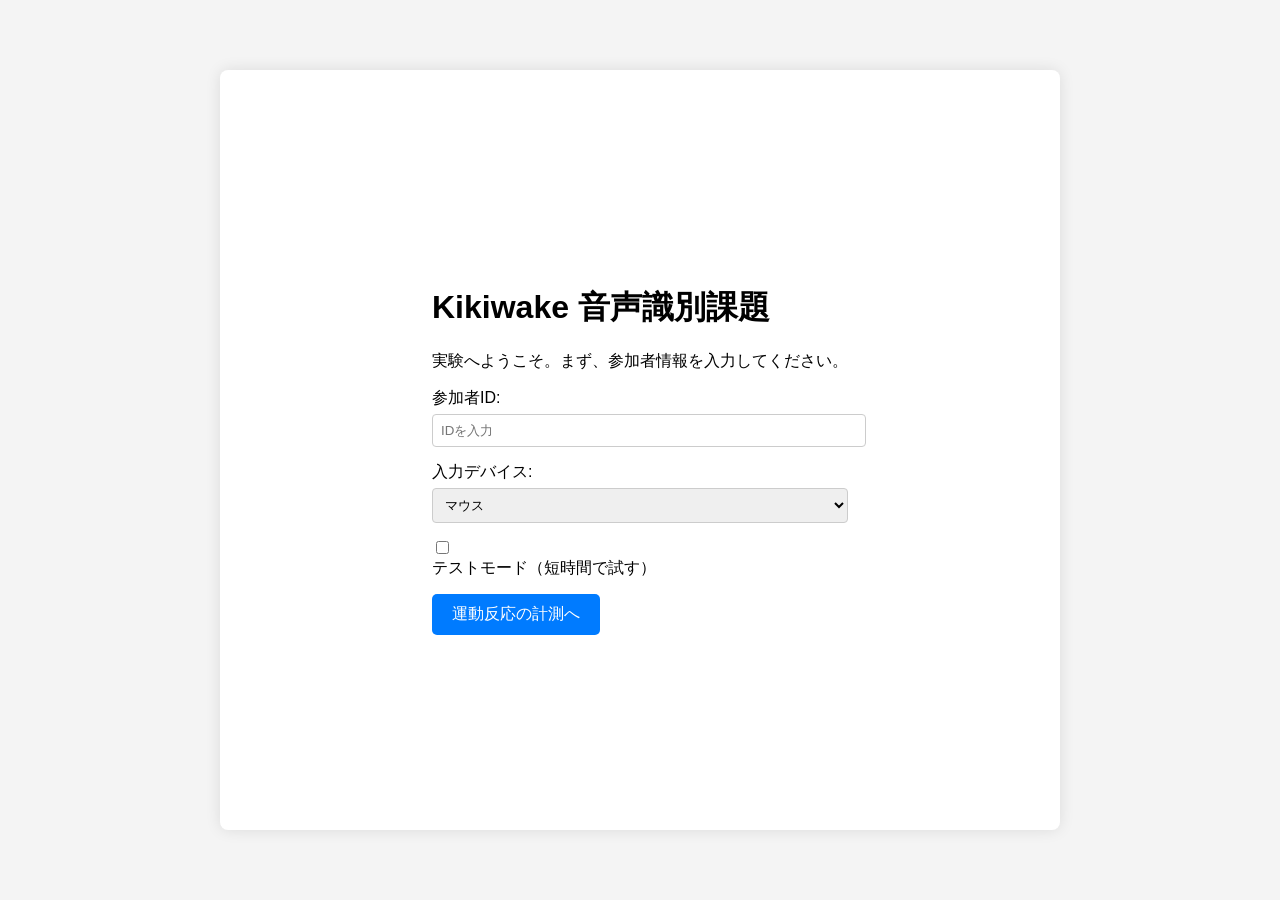
==== index.html @ bd168bdb "修正版" ====
<!DOCTYPE html>
<html lang="ja">
<head>
    <meta charset="UTF-8">
    <meta name="viewport" content="width=device-width, initial-scale=1.0">
    <title>Kikiwake - 音声識別課題</title>
    <link rel="stylesheet" href="style.css">
</head>
<body>
    <div id="app">
        <!-- SCREEN: Welcome & Metadata -->
        <div id="screen-welcome" class="screen active">
            <h1>Kikiwake 音声識別課題</h1>
            <p>実験へようこそ。まず、参加者情報を入力してください。</p>
            <div class="form-group">
                <label for="participant-id">参加者ID:</label>
                <input type="text" id="participant-id" placeholder="IDを入力">
            </div>
            <div class="form-group">
                <label for="input-device">入力デバイス:</label>
                <select id="input-device">
                    <option value="mouse">マウス</option>
                    <option value="keyboard">キーボード (スペースキー)</option>
                    <option value="touch">タッチ</option>
                </select>
            </div>
            <div class="form-group">
                <input type="checkbox" id="test-mode-toggle">
                <label for="test-mode-toggle">テストモード（短時間で試す）</label>
            </div>
            <button id="btn-start-motor">運動反応の計測へ</button>
        </div>

        <!-- SCREEN: Motor Calibration -->
        <div id="screen-motor" class="screen">
            <h2>運動反応の計測</h2>
            <p>ビープ音が聞こえたら、できるだけ速く下のエリアを押してください。</p>
            <p>試行: <span id="motor-counter">0</span> / <span id="motor-total-trials">--</span></p>
            <div id="motor-area-container">
                <button id="btn-start-calibration">計測を開始</button>
                <div id="motor-area" style="display: none;">
                    <p>ここにタッチ or クリック or スペースキー</p>
                </div>
            </div>
        </div>

        <!-- SCREEN: Main Task Instruction -->
        <div id="screen-main-intro" class="screen">
            <h2>本課題の説明</h2>
            <p>これから本課題を開始します。</p>
            <p>1. 合図音に続いて、課題の音声が再生されます。<br>
               2. <strong>「何の音かわかった」と判断した瞬間</strong>に、できるだけ速くボタンを押してください。<br>
               3. 音声が停止した後、聞こえた音のカテゴリを選択してください。</p>
            <button id="btn-start-main">本課題を開始</button>
        </div>

        <!-- SCREEN: Trial (Play & Press) -->
        <div id="screen-trial" class="screen">
            <h2>音を聴いています...</h2>
            <p>試行: <span id="trial-counter">0</span> / <span id="total-trials">--</span></p>
            <div id="press-button">わかった瞬間に押す (スペース / クリック)</div>
        </div>

        <!-- SCREEN: Choice -->
        <div id="screen-choice" class="screen">
            <h2>カテゴリを選択</h2>
            <div id="choice-container">
                <div id="choice-step-1-initials" class="choice-step active">
                    <!-- First-letter (initial) buttons will be injected here -->
                </div>
                <div id="choice-step-2-candidates" class="choice-step">
                    <!-- Candidate buttons will be injected here -->
                </div>
            </div>
                <div id="choice-controls" class="choice-controls">
                    <button id="btn-back-to-initials" style="display: none;">頭文字の選択に戻る</button>
                    <button id="btn-confirm-choice" disabled>選択を確定</button>
                </div>        </div>

        <!-- SCREEN: Break -->
        <div id="screen-break" class="screen">
            <h2>休憩</h2>
            <p>しばらく休憩してください。</p>
            <p>準備ができたら、下のボタンを押して実験を再開してください。</p>
            <button id="btn-resume">実験を再開する</button>
        </div>

        <!-- SCREEN: Results -->
        <div id="screen-results" class="screen">
            <h2>実験終了</h2>
            <p>ご協力ありがとうございました。</p>
            <button id="btn-download-logs">ログをダウンロード (CSV)</button>
            <p id="save-status"></p>
        </div>
    </div>

    <!-- Firebase SDKs (Placeholder) -->
    <!-- <script type="module" src="firebase-config.js"></script> -->
    <script src="script.js?v=2026021501" type="module"></script>
</body>
---- style.css ----
html, body {
    height: 100%;
    overflow: hidden; /* Prevent scrolling on the body */
    margin: 0;
}

body {
    font-family: -apple-system, BlinkMacSystemFont, 'Segoe UI', Roboto, 'Helvetica Neue', Arial, sans-serif;
    display: flex;
    justify-content: center;
    align-items: center;
    background-color: #f4f4f4;
}

#app {
    width: 90%;
    max-width: 800px;
    background: white;
    padding: 20px;
    border-radius: 8px;
    box-shadow: 0 0 15px rgba(0,0,0,0.1);
    display: flex; /* Use flexbox to center the active screen */
    align-items: center;
    justify-content: center;
    min-height: 80vh;
}

.screen {
    display: none;
}
.screen.active {
    display: block;
    animation: fadeIn 0.5s;
}

@keyframes fadeIn {
    from { opacity: 0; }
    to { opacity: 1; }
}

/* --- Gojuon Grid Styles for Step 1 --- */
.choice-step.gojuon-grid {
    display: grid;
    grid-template-columns: repeat(10, 1fr); /* 10 columns for vertical Gojuon */
    gap: 5px;
    padding: 10px;
    border: 1px solid #ccc;
    border-radius: 5px;
}

.gojuon-grid .initial-btn {
    width: 100%;
    aspect-ratio: 1 / 1; /* Make buttons square */
    font-size: 1.1em;
}

.gojuon-grid .initial-btn:not(.placeholder):not([disabled]) {
    font-weight: bold;
    color: #0056b3; /* Make active buttons stand out */
}

.gojuon-grid .initial-btn.disabled {
    background-color: #f8f8f8;
    color: #ddd; /* Lighter color for disabled buttons */
    cursor: not-allowed;
    border-color: #eee;
}
.gojuon-grid .placeholder {
    visibility: hidden;
}

/* --- Radial Menu Styles for Step 2 (Overlay) --- */
.choice-step.radial-menu-overlay {
    position: fixed;
    top: 0;
    left: 0;
    width: 100%;
    height: 100%;
    background-color: rgba(0, 0, 0, 0.2); /* Semi-transparent backdrop */
    z-index: 1000;
    display: flex;
    align-items: center;
    justify-content: center;
}

.radial-menu {
    position: relative;
    width: 400px;
    height: 400px;
}

.radial-menu .candidate-btn {
    position: absolute;
    margin: 0;
    width: auto;
    max-width: 140px;
    height: 70px;
    padding: 0 15px;
    border-radius: 35px;
    font-size: 1.1em;
    white-space: nowrap;
    overflow: hidden;
    text-overflow: ellipsis;
    transition: transform 0.1s ease-out, background-color 0.1s ease;
    box-shadow: 0 2px 5px rgba(0,0,0,0.1);
}

.radial-menu .candidate-btn:hover {
    background-color: #ddd;
}

.center-text {
    position: absolute;
    top: 50%;
    left: 50%;
    transform: translate(-50%, -50%);
    font-size: 2em;
    color: #555;
    background-color: rgba(255, 255, 255, 0.8);
    width: 80px;
    height: 80px;
    border-radius: 50%;
    display: flex;
    align-items: center;
    justify-content: center;
    pointer-events: none; /* Allow clicks to pass through */
}

/* General button and form styles */
.choice-btn {
    padding: 10px 15px;
    font-size: 1em;
    cursor: pointer;
    border: 1px solid #ccc;
    background-color: #f9f9f9;
    border-radius: 5px;
    transition: background-color 0.2s;
}
.choice-btn:hover:not(:disabled) {
    background-color: #e0e0e0;
}
.choice-btn.selected {
    background-color: #007bff;
    color: white;
    border-color: #007bff;
}
.choice-btn:disabled {
    opacity: 0.5;
    cursor: not-allowed;
}

.form-group {
    margin-bottom: 15px;
}
.form-group label {
    display: block;
    margin-bottom: 5px;
}
.form-group input[type="text"], .form-group select {
    width: 100%;
    padding: 8px;
    border: 1px solid #ccc;
    border-radius: 4px;
}

button {
    padding: 10px 20px;
    font-size: 1em;
    cursor: pointer;
    background-color: #007bff;
    color: white;
    border: none;
    border-radius: 5px;
}
button:disabled {
    background-color: #ccc;
}

.choice-controls {
    margin-top: 20px;
    text-align: center;
}
.choice-step {
    display: none;
}
.choice-step.active {
    display: block; /* Default display */
}

/* Special case for grid */
.choice-step.active.gojuon-grid {
    display: grid;
}

/* Special case for radial menu */
.choice-step.active.radial-menu {
    display: flex;
}

#press-button {
    height: 200px;
    background-color: #e9e9e9;
    display: flex;
    align-items: center;
    justify-content: center;
    font-size: 1.5em;
    cursor: pointer;
    border-radius: 8px;
    user-select: none;
}

/* --- Motor Calibration Screen Styles --- */
#motor-area-container {
    display: flex;
    justify-content: center;
    align-items: center;
    min-height: 300px;
    background-color: #f0f0f0;
    border-radius: 8px;
    padding: 20px;
}

#btn-start-calibration {
    padding: 20px 40px;
    font-size: 1.2em;
}

#motor-area {
    width: 100%;
    height: 100%;
    min-height: 300px;
    display: flex;
    align-items: center;
    justify-content: center;
    cursor: pointer;
    background-color: #dcdcdc; /* Higher contrast background */
    border: 2px dashed #aaaaaa;
    border-radius: 8px;
}

#motor-area.responded {
    background-color: #a8d58c; /* Greenish background for response feedback */
}

#motor-area p {
    font-size: 1.5em;
    color: #333;
    user-select: none;
}

/* --- Overlay Controls Styles --- */
.overlay-controls {
    position: absolute;
    bottom: 5vh; /* Position at 5% from the bottom of the viewport */
    left: 50%;
    transform: translateX(-50%);
    background: rgba(255, 255, 255, 0.95);
    padding: 15px 20px;
    border-radius: 40px;
    box-shadow: 0 4px 15px rgba(0,0,0,0.2);
    z-index: 1001; /* Ensure controls are on top of the radial menu backdrop */
    display: flex;
    gap: 15px;
}

/* =========================================================
   ★ 読みやすさ（コントラスト）改善：上書き
   ========================================================= */

.radial-menu .candidate-btn {
    color: #111111;
    border: 2px solid #333333;
    background-color: #ffffff;
    font-weight: 700;
}

.radial-menu .candidate-btn:hover {
    background-color: #e6f2ff;
    border-color: #005fcc;
}

.radial-menu .candidate-btn.branch {
    background-color: #f0f0f0;
    border-style: dashed;
}

.radial-menu .candidate-btn.selected,
.choice-btn.selected {
    background-color: #005fcc;
    color: #ffffff;
    border-color: #003a80;
    box-shadow: 0 0 0 3px rgba(0,95,204,0.35);
}

.gojuon-grid .initial-btn:not(.placeholder):not([disabled]) {
    color: #003a80;
}

.radial-menu .candidate-btn {
    letter-spacing: 0.02em;
}

/* =========================================================
   ★ Pie menu (donut sectors) — shortest movement
   ========================================================= */

.pie-overlay{
  position: fixed;
  inset: 0;
  background: rgba(0,0,0,0.2);
  z-index: 1000;

  /* ★ overlayが下のUIをブロックしない */
  pointer-events: none;
}

.pie-svg{
  position: absolute;
  left: 0; top: 0;
  width: 100vw;
  height: 100vh;

  pointer-events: none;
}

.pie-sector{
  pointer-events: auto;
  stroke: #111;
  stroke-width: 2;
  fill: #fff;
}

.pie-sector:hover,
.pie-sector.active{
  fill: #e6f2ff;
  stroke: #005fcc;
}

.pie-sector.selected{
  fill: #005fcc;
  stroke: #003a80;
}

.pie-label{
  font-size: 16px;
  font-weight: 700;
  fill: #111;
  user-select: none;
  pointer-events: none;
}

.pie-label.selected{
  fill: #fff;
}

/* パイメニュー近くの操作ボタン（決定/戻る） */
.pie-controls{
  position: absolute;
  transform: translate(-50%, -50%);
  pointer-events: auto; /* ここだけクリックできる */
  z-index: 1001;
  display: flex;
  gap: 10px;
  background: rgba(255,255,255,0.92);
  border: 2px solid #333;
  border-radius: 999px;
  padding: 10px 12px;
  box-shadow: 0 4px 14px rgba(0,0,0,0.25);
}

.pie-controls button{
  background: #005fcc;
  color: #fff;
  border: 2px solid #003a80;
  border-radius: 999px;
  padding: 8px 14px;
  font-weight: 700;
}

.pie-controls button:disabled{
  background: #bbb;
  border-color: #999;
  color: #555;
}

/* 任意：長い決まり字の視認性を少し改善（ボタン式が残っててもOK） */
.radial-menu .candidate-btn{
  max-width: 200px;
}
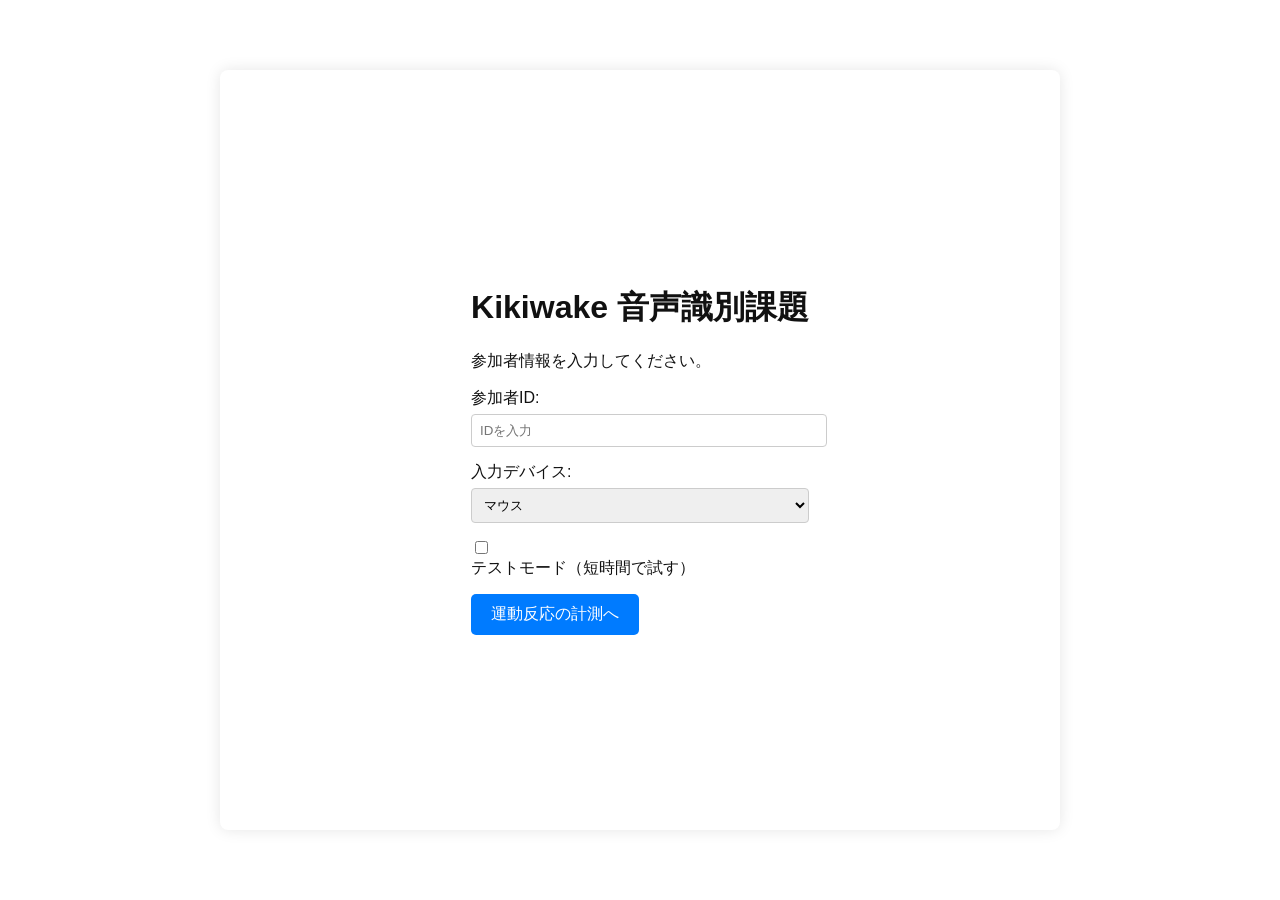
==== commit be812c59: "ボタンを中心に修正" ====
--- a/index.html
+++ b/index.html
@@ -3,7 +3,7 @@
 <head>
     <meta charset="UTF-8">
     <meta name="viewport" content="width=device-width, initial-scale=1.0">
-    <title>Kikiwake - 音声識別課題</title>
+    <title>百人一首早押し課題</title>
     <link rel="stylesheet" href="style.css">
 </head>
 <body>
@@ -11,7 +11,7 @@
         <!-- SCREEN: Welcome & Metadata -->
         <div id="screen-welcome" class="screen active">
             <h1>Kikiwake 音声識別課題</h1>
-            <p>実験へようこそ。まず、参加者情報を入力してください。</p>
+            <p>参加者情報を入力してください。</p>
             <div class="form-group">
                 <label for="participant-id">参加者ID:</label>
                 <input type="text" id="participant-id" placeholder="IDを入力">
@@ -89,7 +89,6 @@
         <div id="screen-results" class="screen">
             <h2>実験終了</h2>
             <p>ご協力ありがとうございました。</p>
-            <button id="btn-download-logs">ログをダウンロード (CSV)</button>
             <p id="save-status"></p>
         </div>
     </div>
@@ -97,4 +96,5 @@
     <!-- Firebase SDKs (Placeholder) -->
     <!-- <script type="module" src="firebase-config.js"></script> -->
     <script src="script.js?v=2026021501" type="module"></script>
-</body>+</body>
+<!-- redeploy -->
--- a/style.css
+++ b/style.css
@@ -1,6 +1,6 @@
 html, body {
     height: 100%;
-    overflow: hidden; /* Prevent scrolling on the body */
+    overflow: hidden;
     margin: 0;
 }
 
@@ -9,7 +9,8 @@
     display: flex;
     justify-content: center;
     align-items: center;
-    background-color: #f4f4f4;
+    background-color: #ffffff;
+    color: #111111;
 }
 
 #app {
@@ -19,150 +20,58 @@
     padding: 20px;
     border-radius: 8px;
     box-shadow: 0 0 15px rgba(0,0,0,0.1);
-    display: flex; /* Use flexbox to center the active screen */
+    display: flex;
     align-items: center;
     justify-content: center;
     min-height: 80vh;
 }
 
-.screen {
-    display: none;
-}
-.screen.active {
-    display: block;
-    animation: fadeIn 0.5s;
-}
+.screen { display: none; }
+.screen.active { display: block; animation: fadeIn 0.5s; }
+@keyframes fadeIn { from { opacity: 0; } to { opacity: 1; } }
 
-@keyframes fadeIn {
-    from { opacity: 0; }
-    to { opacity: 1; }
-}
-
-/* --- Gojuon Grid Styles for Step 1 --- */
+/* --- Gojuon Grid Styles --- */
 .choice-step.gojuon-grid {
     display: grid;
-    grid-template-columns: repeat(10, 1fr); /* 10 columns for vertical Gojuon */
+    grid-template-columns: repeat(10, 1fr);
     gap: 5px;
     padding: 10px;
     border: 1px solid #ccc;
     border-radius: 5px;
 }
-
 .gojuon-grid .initial-btn {
     width: 100%;
-    aspect-ratio: 1 / 1; /* Make buttons square */
+    aspect-ratio: 1 / 1;
     font-size: 1.1em;
+    background-color: #ffffff;
+    color: #111111;
+    border: 2px solid #444444;
+    font-weight: 600;
 }
-
 .gojuon-grid .initial-btn:not(.placeholder):not([disabled]) {
-    font-weight: bold;
-    color: #0056b3; /* Make active buttons stand out */
+    color: #003a80;
 }
-
+.gojuon-grid .initial-btn:hover {
+    background-color: #e6f2ff;
+    border-color: #005fcc;
+}
 .gojuon-grid .initial-btn.disabled {
-    background-color: #f8f8f8;
-    color: #ddd; /* Lighter color for disabled buttons */
-    cursor: not-allowed;
-    border-color: #eee;
-}
-.gojuon-grid .placeholder {
-    visibility: hidden;
-}
-
-/* --- Radial Menu Styles for Step 2 (Overlay) --- */
-.choice-step.radial-menu-overlay {
-    position: fixed;
-    top: 0;
-    left: 0;
-    width: 100%;
-    height: 100%;
-    background-color: rgba(0, 0, 0, 0.2); /* Semi-transparent backdrop */
-    z-index: 1000;
-    display: flex;
-    align-items: center;
-    justify-content: center;
-}
-
-.radial-menu {
-    position: relative;
-    width: 400px;
-    height: 400px;
-}
-
-.radial-menu .candidate-btn {
-    position: absolute;
-    margin: 0;
-    width: auto;
-    max-width: 140px;
-    height: 70px;
-    padding: 0 15px;
-    border-radius: 35px;
-    font-size: 1.1em;
-    white-space: nowrap;
-    overflow: hidden;
-    text-overflow: ellipsis;
-    transition: transform 0.1s ease-out, background-color 0.1s ease;
-    box-shadow: 0 2px 5px rgba(0,0,0,0.1);
-}
-
-.radial-menu .candidate-btn:hover {
-    background-color: #ddd;
-}
-
-.center-text {
-    position: absolute;
-    top: 50%;
-    left: 50%;
-    transform: translate(-50%, -50%);
-    font-size: 2em;
-    color: #555;
-    background-color: rgba(255, 255, 255, 0.8);
-    width: 80px;
-    height: 80px;
-    border-radius: 50%;
-    display: flex;
-    align-items: center;
-    justify-content: center;
-    pointer-events: none; /* Allow clicks to pass through */
-}
-
-/* General button and form styles */
-.choice-btn {
-    padding: 10px 15px;
-    font-size: 1em;
-    cursor: pointer;
-    border: 1px solid #ccc;
-    background-color: #f9f9f9;
-    border-radius: 5px;
-    transition: background-color 0.2s;
-}
-.choice-btn:hover:not(:disabled) {
-    background-color: #e0e0e0;
-}
-.choice-btn.selected {
-    background-color: #007bff;
-    color: white;
-    border-color: #007bff;
-}
-.choice-btn:disabled {
-    opacity: 0.5;
+    background-color: #eeeeee;
+    color: #aaaaaa;
+    border-color: #dddddd;
     cursor: not-allowed;
 }
+.gojuon-grid .placeholder { visibility: hidden; }
 
-.form-group {
-    margin-bottom: 15px;
-}
-.form-group label {
-    display: block;
-    margin-bottom: 5px;
-}
+/* --- General button and form styles --- */
+.form-group { margin-bottom: 15px; }
+.form-group label { display: block; margin-bottom: 5px; }
 .form-group input[type="text"], .form-group select {
     width: 100%;
     padding: 8px;
     border: 1px solid #ccc;
     border-radius: 4px;
 }
-
 button {
     padding: 10px 20px;
     font-size: 1em;
@@ -172,30 +81,7 @@
     border: none;
     border-radius: 5px;
 }
-button:disabled {
-    background-color: #ccc;
-}
-
-.choice-controls {
-    margin-top: 20px;
-    text-align: center;
-}
-.choice-step {
-    display: none;
-}
-.choice-step.active {
-    display: block; /* Default display */
-}
-
-/* Special case for grid */
-.choice-step.active.gojuon-grid {
-    display: grid;
-}
-
-/* Special case for radial menu */
-.choice-step.active.radial-menu {
-    display: flex;
-}
+button:disabled { background-color: #ccc; }
 
 #press-button {
     height: 200px;
@@ -208,8 +94,6 @@
     border-radius: 8px;
     user-select: none;
 }
-
-/* --- Motor Calibration Screen Styles --- */
 #motor-area-container {
     display: flex;
     justify-content: center;
@@ -219,12 +103,7 @@
     border-radius: 8px;
     padding: 20px;
 }
-
-#btn-start-calibration {
-    padding: 20px 40px;
-    font-size: 1.2em;
-}
-
+#btn-start-calibration { padding: 20px 40px; font-size: 1.2em; }
 #motor-area {
     width: 100%;
     height: 100%;
@@ -233,114 +112,44 @@
     align-items: center;
     justify-content: center;
     cursor: pointer;
-    background-color: #dcdcdc; /* Higher contrast background */
+    background-color: #dcdcdc;
     border: 2px dashed #aaaaaa;
     border-radius: 8px;
 }
+#motor-area.responded { background-color: #a8d58c; }
+#motor-area p { font-size: 1.5em; color: #333; user-select: none; }
 
-#motor-area.responded {
-    background-color: #a8d58c; /* Greenish background for response feedback */
-}
-
-#motor-area p {
-    font-size: 1.5em;
-    color: #333;
-    user-select: none;
-}
-
-/* --- Overlay Controls Styles --- */
-.overlay-controls {
-    position: absolute;
-    bottom: 5vh; /* Position at 5% from the bottom of the viewport */
-    left: 50%;
-    transform: translateX(-50%);
-    background: rgba(255, 255, 255, 0.95);
-    padding: 15px 20px;
-    border-radius: 40px;
-    box-shadow: 0 4px 15px rgba(0,0,0,0.2);
-    z-index: 1001; /* Ensure controls are on top of the radial menu backdrop */
-    display: flex;
-    gap: 15px;
-}
-
-/* =========================================================
-   ★ 読みやすさ（コントラスト）改善：上書き
-   ========================================================= */
-
-.radial-menu .candidate-btn {
-    color: #111111;
-    border: 2px solid #333333;
-    background-color: #ffffff;
-    font-weight: 700;
-}
-
-.radial-menu .candidate-btn:hover {
-    background-color: #e6f2ff;
-    border-color: #005fcc;
-}
-
-.radial-menu .candidate-btn.branch {
-    background-color: #f0f0f0;
-    border-style: dashed;
-}
-
-.radial-menu .candidate-btn.selected,
-.choice-btn.selected {
-    background-color: #005fcc;
-    color: #ffffff;
-    border-color: #003a80;
-    box-shadow: 0 0 0 3px rgba(0,95,204,0.35);
-}
-
-.gojuon-grid .initial-btn:not(.placeholder):not([disabled]) {
-    color: #003a80;
-}
-
-.radial-menu .candidate-btn {
-    letter-spacing: 0.02em;
-}
-
-/* =========================================================
-   ★ Pie menu (donut sectors) — shortest movement
-   ========================================================= */
-
+/* --- Pie Menu --- */
 .pie-overlay{
   position: fixed;
   inset: 0;
   background: rgba(0,0,0,0.2);
   z-index: 1000;
-
-  /* ★ overlayが下のUIをブロックしない */
   pointer-events: none;
 }
-
 .pie-svg{
   position: absolute;
   left: 0; top: 0;
   width: 100vw;
   height: 100vh;
-
   pointer-events: none;
 }
-
 .pie-sector{
   pointer-events: auto;
   stroke: #111;
   stroke-width: 2;
   fill: #fff;
+  cursor: pointer;
+  transition: fill 0.1s ease;
 }
-
-.pie-sector:hover,
-.pie-sector.active{
+.pie-sector:hover, .pie-sector.active{
   fill: #e6f2ff;
   stroke: #005fcc;
 }
-
 .pie-sector.selected{
   fill: #005fcc;
   stroke: #003a80;
 }
-
 .pie-label{
   font-size: 16px;
   font-weight: 700;
@@ -348,16 +157,13 @@
   user-select: none;
   pointer-events: none;
 }
-
 .pie-label.selected{
   fill: #fff;
 }
-
-/* パイメニュー近くの操作ボタン（決定/戻る） */
 .pie-controls{
   position: absolute;
   transform: translate(-50%, -50%);
-  pointer-events: auto; /* ここだけクリックできる */
+  pointer-events: auto;
   z-index: 1001;
   display: flex;
   gap: 10px;
@@ -367,7 +173,6 @@
   padding: 10px 12px;
   box-shadow: 0 4px 14px rgba(0,0,0,0.25);
 }
-
 .pie-controls button{
   background: #005fcc;
   color: #fff;
@@ -376,14 +181,14 @@
   padding: 8px 14px;
   font-weight: 700;
 }
-
 .pie-controls button:disabled{
   background: #bbb;
   border-color: #999;
   color: #555;
+  cursor: not-allowed;
 }
 
-/* 任意：長い決まり字の視認性を少し改善（ボタン式が残っててもOK） */
-.radial-menu .candidate-btn{
-  max-width: 200px;
+#results-stats {
+    font-size: 16px;
+    line-height: 1.6;
 }
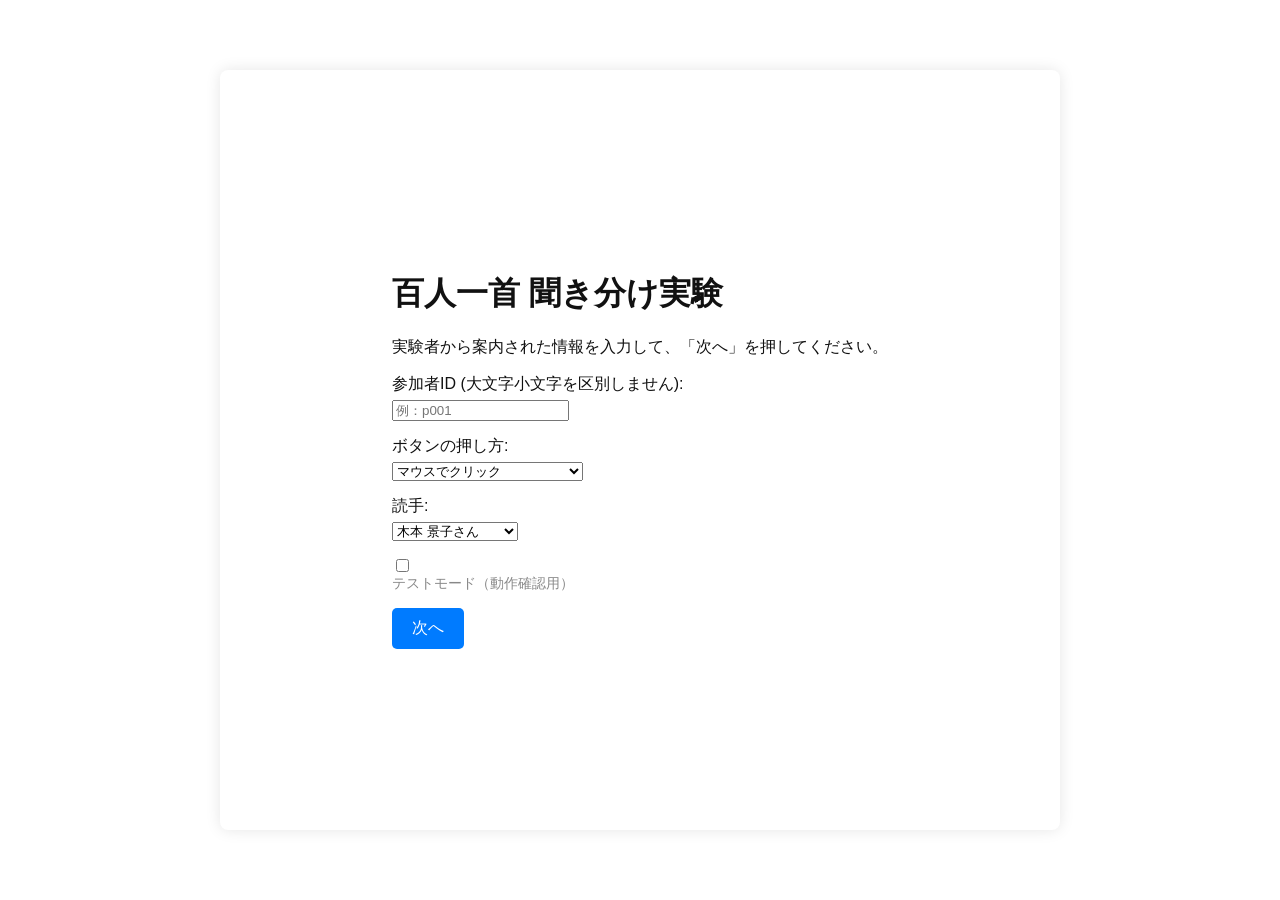
==== commit 12cbe59e: "修正版" ====
--- a/index.html
+++ b/index.html
@@ -10,60 +10,77 @@
     <div id="app">
         <!-- SCREEN: Welcome & Metadata -->
         <div id="screen-welcome" class="screen active">
-            <h1>Kikiwake 音声識別課題</h1>
-            <p>参加者情報を入力してください。</p>
+            <h1>百人一首 聞き分け実験</h1>
+            <p>実験者から案内された情報を入力して、「次へ」を押してください。</p>
             <div class="form-group">
-                <label for="participant-id">参加者ID:</label>
-                <input type="text" id="participant-id" placeholder="IDを入力">
+                <label for="participant-id">参加者ID (大文字小文字を区別しません):</label>
+                <input type="text" id="participant-id" placeholder="例：P001">
             </div>
             <div class="form-group">
-                <label for="input-device">入力デバイス:</label>
+                <label for="input-device">ボタンの押し方:</label>
                 <select id="input-device">
-                    <option value="mouse">マウス</option>
-                    <option value="keyboard">キーボード (スペースキー)</option>
-                    <option value="touch">タッチ</option>
+                    <option value="mouse">マウスでクリック</option>
+                    <option value="keyboard">キーボード（スペースキー）</option>
+                    <option value="touch">タッチ操作</option>
                 </select>
             </div>
             <div class="form-group">
+                <label for="reader-select">読手:</label>
+                <select id="reader-select">
+                    <option value="sounds_kimoto">木本 景子さん</option>
+                    <option value="sounds_Inaba">難波津いなばくん</option>
+                </select>
+            </div>
+            <div class="form-group" style="font-size: 0.85em; color: #888;">
                 <input type="checkbox" id="test-mode-toggle">
-                <label for="test-mode-toggle">テストモード（短時間で試す）</label>
+                <label for="test-mode-toggle">テストモード（動作確認用）</label>
             </div>
-            <button id="btn-start-motor">運動反応の計測へ</button>
+            <button id="btn-start-motor">次へ</button>
+        </div>
+
+        <!-- SCREEN: Loading -->
+        <div id="screen-loading" class="screen">
+            <h2>準備中...</h2>
+            <p>しばらくお待ちください。</p>
+            <div class="loader"></div>
         </div>
 
         <!-- SCREEN: Motor Calibration -->
         <div id="screen-motor" class="screen">
-            <h2>運動反応の計測</h2>
-            <p>ビープ音が聞こえたら、できるだけ速く下のエリアを押してください。</p>
-            <p>試行: <span id="motor-counter">0</span> / <span id="motor-total-trials">--</span></p>
+            <h2>ステップ 1：反応速度の計測</h2>
+            <p>「ピッ」という音が聞こえた瞬間に、できるだけ素早く下のボタンを押してください。</p>
+            <p style="font-size: 0.9em; color: #666;"><strong><span id="motor-total-trials">--</span> 回</strong>繰り返します（現在 <span id="motor-counter">0</span> 回目）</p>
             <div id="motor-area-container">
-                <button id="btn-start-calibration">計測を開始</button>
+                <button id="btn-start-calibration">計測を開始する</button>
                 <div id="motor-area" style="display: none;">
-                    <p>ここにタッチ or クリック or スペースキー</p>
+                    <p>音が聞こえたらここを押す</p>
                 </div>
             </div>
         </div>
 
         <!-- SCREEN: Main Task Instruction -->
         <div id="screen-main-intro" class="screen">
-            <h2>本課題の説明</h2>
-            <p>これから本課題を開始します。</p>
-            <p>1. 合図音に続いて、課題の音声が再生されます。<br>
-               2. <strong>「何の音かわかった」と判断した瞬間</strong>に、できるだけ速くボタンを押してください。<br>
-               3. 音声が停止した後、聞こえた音のカテゴリを選択してください。</p>
-            <button id="btn-start-main">本課題を開始</button>
+            <h2>ステップ 2：本課題</h2>
+            <p>これから百人一首の歌を聴いてもらいます。</p>
+            <ol style="text-align: left; line-height: 2em;">
+                <li>序歌の終わりの部分が流れます。それが合図です。</li>
+                <li>歌が<strong>「何の歌かわかった」と思った瞬間に、すぐにボタンを押してください。</strong></li>
+                <li>歌が止まったら、どの歌だったか答えてください。</li>
+            </ol>
+            <p style="font-size: 0.9em; color: #666;">わからなかった場合は「わからない」ボタンを押してください。</p>
+            <button id="btn-start-main">本課題を開始する</button>
         </div>
 
         <!-- SCREEN: Trial (Play & Press) -->
         <div id="screen-trial" class="screen">
-            <h2>音を聴いています...</h2>
-            <p>試行: <span id="trial-counter">0</span> / <span id="total-trials">--</span></p>
-            <div id="press-button">わかった瞬間に押す (スペース / クリック)</div>
+            <h2>歌が流れます。聴いてください。</h2>
+            <p style="color: #888; font-size: 0.9em;">試行 <span id="trial-counter">0</span> / <span id="total-trials">--</span></p>
+            <div id="press-button">わかった瞬間に押す！<br><span style="font-size: 0.6em; color: #888;">（クリック または スペースキー）</span></div>
         </div>
 
         <!-- SCREEN: Choice -->
         <div id="screen-choice" class="screen">
-            <h2>カテゴリを選択</h2>
+            <h2>何の歌でしたか？ — 頭文字を選んでください</h2>
             <div id="choice-container">
                 <div id="choice-step-1-initials" class="choice-step active">
                     <!-- First-letter (initial) buttons will be injected here -->
@@ -72,29 +89,29 @@
                     <!-- Candidate buttons will be injected here -->
                 </div>
             </div>
-                <div id="choice-controls" class="choice-controls">
-                    <button id="btn-back-to-initials" style="display: none;">頭文字の選択に戻る</button>
-                    <button id="btn-confirm-choice" disabled>選択を確定</button>
-                </div>        </div>
+            <div class="choice-controls">
+                <button id="btn-unknown-global" class="btn-secondary">わからない（後でもう一度流れます）</button>
+            </div>
+        </div>
 
         <!-- SCREEN: Break -->
         <div id="screen-break" class="screen">
             <h2>休憩</h2>
-            <p>しばらく休憩してください。</p>
-            <p>準備ができたら、下のボタンを押して実験を再開してください。</p>
-            <button id="btn-resume">実験を再開する</button>
+            <p>一息ついてください。</p>
+            <button id="btn-resume">再開する</button>
         </div>
 
         <!-- SCREEN: Results -->
         <div id="screen-results" class="screen">
             <h2>実験終了</h2>
             <p>ご協力ありがとうございました。</p>
+            <div id="results-stats"></div>
             <p id="save-status"></p>
         </div>
     </div>
 
     <!-- Firebase SDKs (Placeholder) -->
     <!-- <script type="module" src="firebase-config.js"></script> -->
-    <script src="script.js?v=2026021501" type="module"></script>
+    <script src="script.js?v=20260223_01"></script>
 </body>
 <!-- redeploy -->
--- a/style.css
+++ b/style.css
@@ -29,6 +29,96 @@
 .screen { display: none; }
 .screen.active { display: block; animation: fadeIn 0.5s; }
 @keyframes fadeIn { from { opacity: 0; } to { opacity: 1; } }
+
+.form-group { margin-bottom: 15px; }
+.form-group label { display: block; margin-bottom: 5px; }
+#participant-id {
+    text-transform: lowercase;
+}
+
+button {
+    padding: 10px 20px;
+    font-size: 1em;
+    cursor: pointer;
+    background-color: #007bff;
+    color: white;
+    border: none;
+    border-radius: 5px;
+}
+button:disabled { background-color: #ccc; }
+
+#press-button {
+    height: 200px;
+    background-color: #e9e9e9;
+    display: flex;
+    align-items: center;
+    justify-content: center;
+    font-size: 1.5em;
+    cursor: pointer;
+    border-radius: 8px;
+    user-select: none;
+}
+#motor-area-container {
+    display: flex;
+    justify-content: center;
+    align-items: center;
+    min-height: 300px;
+    background-color: #f0f0f0;
+    border-radius: 8px;
+    padding: 20px;
+}
+#btn-start-calibration, #btn-start-main {
+    padding: 25px 50px;
+    font-size: 1.5em;
+    font-weight: bold;
+    background-color: #28a745;
+    color: white;
+    border: none;
+    border-radius: 12px;
+    box-shadow: 0 4px 10px rgba(0,0,0,0.2);
+    transition: transform 0.1s, background-color 0.2s;
+}
+#btn-start-calibration:hover, #btn-start-main:hover {
+    background-color: #218838;
+    transform: translateY(-2px);
+}
+#btn-start-calibration:active, #btn-start-main:active {
+    transform: translateY(0);
+}
+
+#motor-area-container {
+    display: flex;
+    flex-direction: column;
+    justify-content: center;
+    align-items: center;
+    min-height: 400px;
+    background-color: #f8f9fa;
+    border: 2px solid #dee2e6;
+    border-radius: 12px;
+    padding: 40px;
+    text-align: center;
+}
+.motor-guide-text {
+    font-size: 1.2em;
+    color: #495057;
+    margin-bottom: 20px;
+}
+#motor-area {
+    background-color: #e0e0e0;
+    border-radius: 8px;
+    min-height: 150px;
+    width: 100%;
+    cursor: pointer;
+    transition: background-color 0.3s;
+    border: 3px solid #aaa;
+    display: flex;
+    align-items: center;
+    justify-content: center;
+    text-align: center;
+}
+/* 押した瞬間は即時緑（transitionなし）、戻る時はゆっくりフェード */
+#motor-area.responded { background-color: #5cb85c; border-color: #3d8b3d; transition: none; }
+#motor-area p { font-size: 1.5em; color: #333; user-select: none; }
 
 /* --- Gojuon Grid Styles --- */
 .choice-step.gojuon-grid {
@@ -39,7 +129,7 @@
     border: 1px solid #ccc;
     border-radius: 5px;
 }
-.gojuon-grid .initial-btn {
+.initial-btn {
     width: 100%;
     aspect-ratio: 1 / 1;
     font-size: 1.1em;
@@ -48,145 +138,74 @@
     border: 2px solid #444444;
     font-weight: 600;
 }
-.gojuon-grid .initial-btn:not(.placeholder):not([disabled]) {
-    color: #003a80;
-}
-.gojuon-grid .initial-btn:hover {
+.initial-btn:hover:not([disabled]) {
     background-color: #e6f2ff;
     border-color: #005fcc;
 }
-.gojuon-grid .initial-btn.disabled {
+.initial-btn.disabled {
     background-color: #eeeeee;
     color: #aaaaaa;
     border-color: #dddddd;
     cursor: not-allowed;
 }
-.gojuon-grid .placeholder { visibility: hidden; }
-
-/* --- General button and form styles --- */
-.form-group { margin-bottom: 15px; }
-.form-group label { display: block; margin-bottom: 5px; }
-.form-group input[type="text"], .form-group select {
-    width: 100%;
-    padding: 8px;
-    border: 1px solid #ccc;
-    border-radius: 4px;
-}
-button {
-    padding: 10px 20px;
-    font-size: 1em;
-    cursor: pointer;
-    background-color: #007bff;
-    color: white;
-    border: none;
-    border-radius: 5px;
-}
-button:disabled { background-color: #ccc; }
-
-#press-button {
-    height: 200px;
-    background-color: #e9e9e9;
-    display: flex;
-    align-items: center;
-    justify-content: center;
-    font-size: 1.5em;
-    cursor: pointer;
-    border-radius: 8px;
-    user-select: none;
-}
-#motor-area-container {
-    display: flex;
-    justify-content: center;
-    align-items: center;
-    min-height: 300px;
-    background-color: #f0f0f0;
-    border-radius: 8px;
-    padding: 20px;
-}
-#btn-start-calibration { padding: 20px 40px; font-size: 1.2em; }
-#motor-area {
-    width: 100%;
-    height: 100%;
-    min-height: 300px;
-    display: flex;
-    align-items: center;
-    justify-content: center;
-    cursor: pointer;
-    background-color: #dcdcdc;
-    border: 2px dashed #aaaaaa;
-    border-radius: 8px;
-}
-#motor-area.responded { background-color: #a8d58c; }
-#motor-area p { font-size: 1.5em; color: #333; user-select: none; }
+.initial-btn.placeholder { visibility: hidden; }
+
 
 /* --- Pie Menu --- */
 .pie-overlay{
   position: fixed;
   inset: 0;
-  background: rgba(0,0,0,0.2);
+  background: rgba(0,0,0,0.3);
   z-index: 1000;
-  pointer-events: none;
 }
 .pie-svg{
-  position: absolute;
-  left: 0; top: 0;
   width: 100vw;
   height: 100vh;
+  display: block;
+}
+.pie-sector{
+  fill: #ffffff;
+  stroke: #333;
+  stroke-width: 2;
+  cursor: pointer;
+  transition: fill 0.1s;
+}
+.pie-sector:hover { fill: #f0f7ff; }
+.pie-sector.selected { fill: #007bff; stroke: #0056b3; }
+.pie-label {
+  font-size: 14px;
+  font-weight: bold;
   pointer-events: none;
-}
-.pie-sector{
-  pointer-events: auto;
-  stroke: #111;
-  stroke-width: 2;
-  fill: #fff;
-  cursor: pointer;
-  transition: fill 0.1s ease;
-}
-.pie-sector:hover, .pie-sector.active{
-  fill: #e6f2ff;
-  stroke: #005fcc;
-}
-.pie-sector.selected{
-  fill: #005fcc;
-  stroke: #003a80;
-}
-.pie-label{
-  font-size: 16px;
-  font-weight: 700;
-  fill: #111;
   user-select: none;
+}
+.pie-label.selected { fill: white; }
+
+/* 中央の決定・戻るボタン */
+.pie-center-group { cursor: pointer; }
+.pie-center-circle { fill: #ffffff; stroke: #333; stroke-width: 3; }
+.pie-center-circle.active { fill: #28a745; stroke: #1e7e34; }
+.pie-center-circle.back { fill: #f8f9fa; }
+.pie-center-text {
+  font-size: 18px;
+  font-weight: 800;
   pointer-events: none;
-}
-.pie-label.selected{
-  fill: #fff;
-}
-.pie-controls{
-  position: absolute;
-  transform: translate(-50%, -50%);
-  pointer-events: auto;
-  z-index: 1001;
-  display: flex;
-  gap: 10px;
-  background: rgba(255,255,255,0.92);
-  border: 2px solid #333;
-  border-radius: 999px;
-  padding: 10px 12px;
-  box-shadow: 0 4px 14px rgba(0,0,0,0.25);
-}
-.pie-controls button{
-  background: #005fcc;
-  color: #fff;
-  border: 2px solid #003a80;
-  border-radius: 999px;
-  padding: 8px 14px;
-  font-weight: 700;
-}
-.pie-controls button:disabled{
-  background: #bbb;
-  border-color: #999;
-  color: #555;
-  cursor: not-allowed;
-}
+  text-anchor: middle;
+  dominant-baseline: central;
+}
+.pie-center-text.active { fill: white; }
+
+/* Loader */
+.loader {
+    border: 8px solid #f3f3f3;
+    border-top: 8px solid #3498db;
+    border-radius: 50%;
+    width: 60px;
+    height: 60px;
+    animation: spin 2s linear infinite;
+    margin: 20px auto;
+}
+@keyframes spin { 0% { transform: rotate(0deg); } 100% { transform: rotate(360deg); } }
+
 
 #results-stats {
     font-size: 16px;
